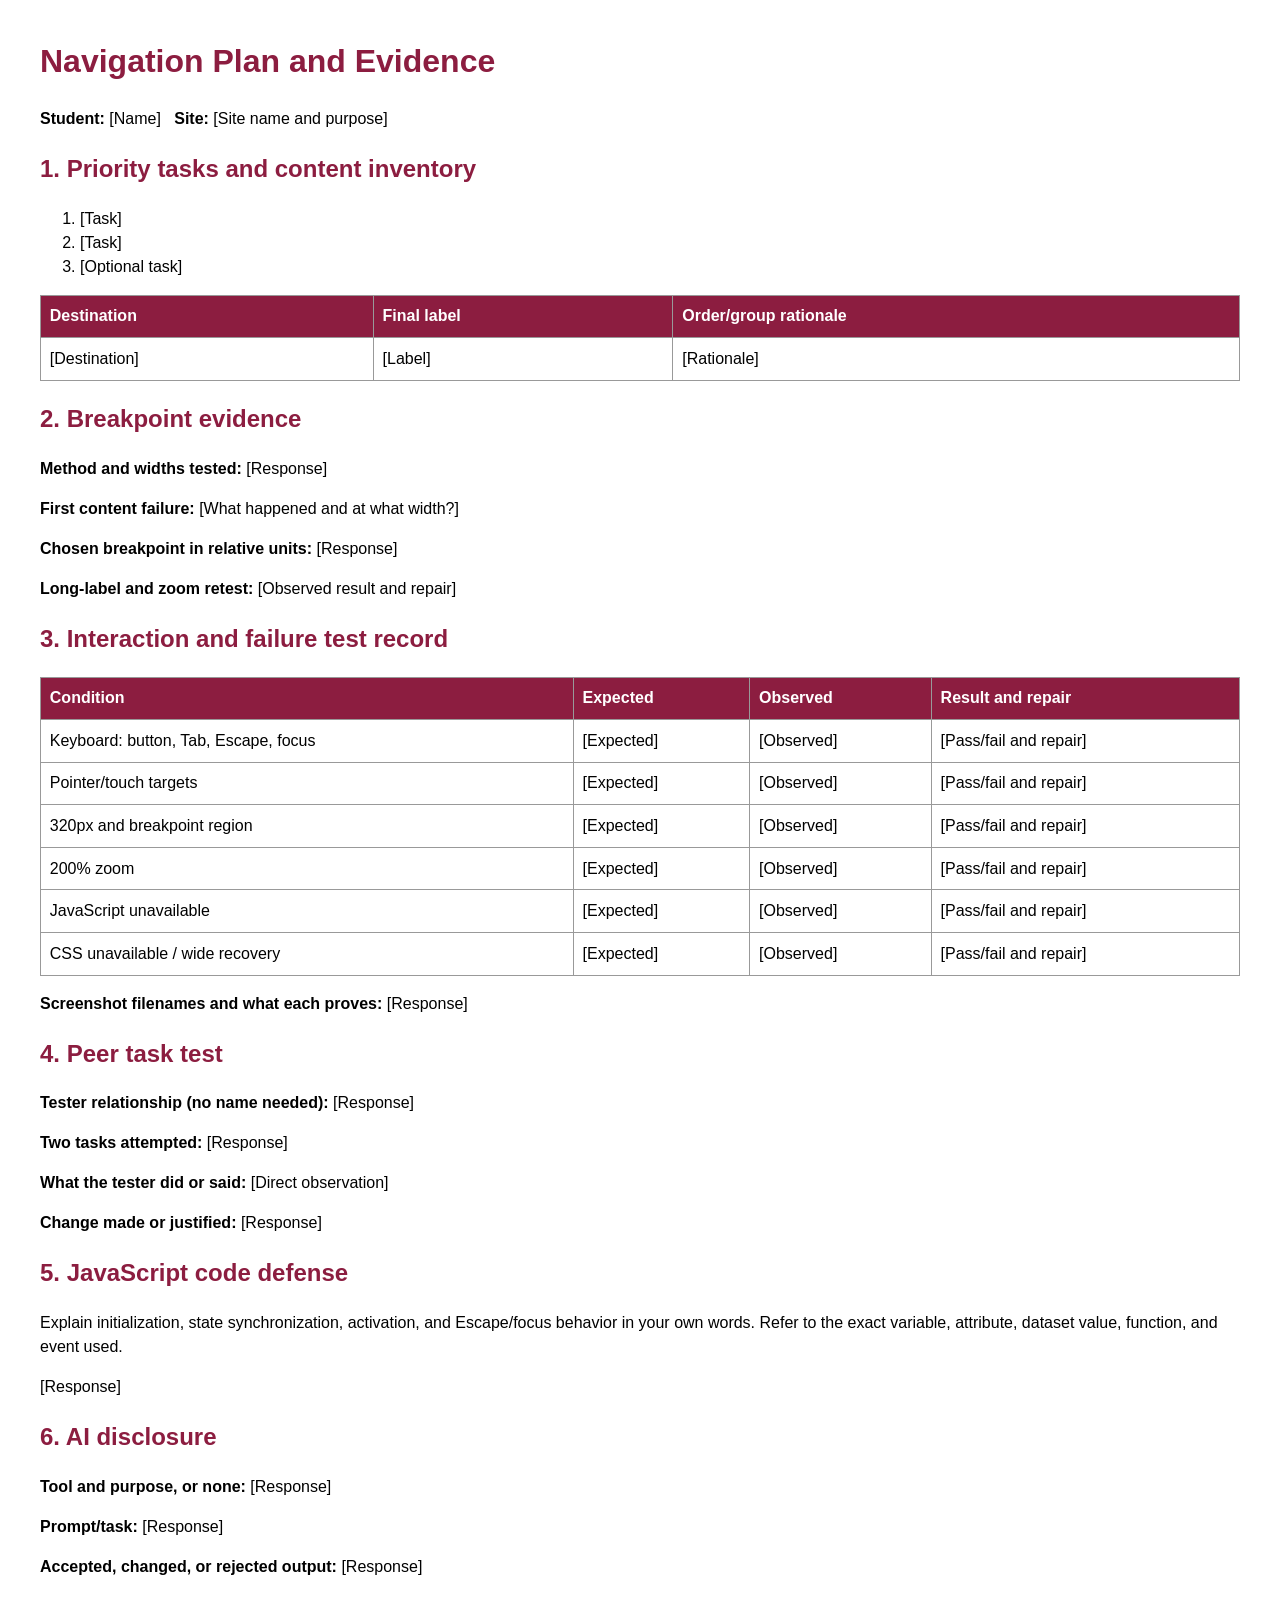
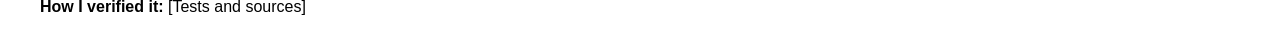
==== navigation-plan.html @ 39bb06de "starter files" ====
<!doctype html><html lang="en"><head><meta charset="utf-8"><title>Navigation Plan and Evidence</title><style>body{max-width:75rem;margin:auto;padding:1rem;font:1rem/1.5 Arial,sans-serif}h1,h2{color:#8c1d40}table{width:100%;border-collapse:collapse}th,td{border:1px solid #999;padding:.55rem;text-align:left;vertical-align:top}th{background:#8c1d40;color:#fff}</style></head><body>
<h1>Navigation Plan and Evidence</h1><p><strong>Student:</strong> [Name] &nbsp; <strong>Site:</strong> [Site name and purpose]</p>
<h2>1. Priority tasks and content inventory</h2><ol><li>[Task]</li><li>[Task]</li><li>[Optional task]</li></ol><table><tr><th>Destination</th><th>Final label</th><th>Order/group rationale</th></tr><tr><td>[Destination]</td><td>[Label]</td><td>[Rationale]</td></tr></table>
<h2>2. Breakpoint evidence</h2><p><strong>Method and widths tested:</strong> [Response]</p><p><strong>First content failure:</strong> [What happened and at what width?]</p><p><strong>Chosen breakpoint in relative units:</strong> [Response]</p><p><strong>Long-label and zoom retest:</strong> [Observed result and repair]</p>
<h2>3. Interaction and failure test record</h2><table><tr><th>Condition</th><th>Expected</th><th>Observed</th><th>Result and repair</th></tr><tr><td>Keyboard: button, Tab, Escape, focus</td><td>[Expected]</td><td>[Observed]</td><td>[Pass/fail and repair]</td></tr><tr><td>Pointer/touch targets</td><td>[Expected]</td><td>[Observed]</td><td>[Pass/fail and repair]</td></tr><tr><td>320px and breakpoint region</td><td>[Expected]</td><td>[Observed]</td><td>[Pass/fail and repair]</td></tr><tr><td>200% zoom</td><td>[Expected]</td><td>[Observed]</td><td>[Pass/fail and repair]</td></tr><tr><td>JavaScript unavailable</td><td>[Expected]</td><td>[Observed]</td><td>[Pass/fail and repair]</td></tr><tr><td>CSS unavailable / wide recovery</td><td>[Expected]</td><td>[Observed]</td><td>[Pass/fail and repair]</td></tr></table><p><strong>Screenshot filenames and what each proves:</strong> [Response]</p>
<h2>4. Peer task test</h2><p><strong>Tester relationship (no name needed):</strong> [Response]</p><p><strong>Two tasks attempted:</strong> [Response]</p><p><strong>What the tester did or said:</strong> [Direct observation]</p><p><strong>Change made or justified:</strong> [Response]</p>
<h2>5. JavaScript code defense</h2><p>Explain initialization, state synchronization, activation, and Escape/focus behavior in your own words. Refer to the exact variable, attribute, dataset value, function, and event used.</p><p>[Response]</p>
<h2>6. AI disclosure</h2><p><strong>Tool and purpose, or none:</strong> [Response]</p><p><strong>Prompt/task:</strong> [Response]</p><p><strong>Accepted, changed, or rejected output:</strong> [Response]</p><p><strong>How I verified it:</strong> [Tests and sources]</p>
</body></html>
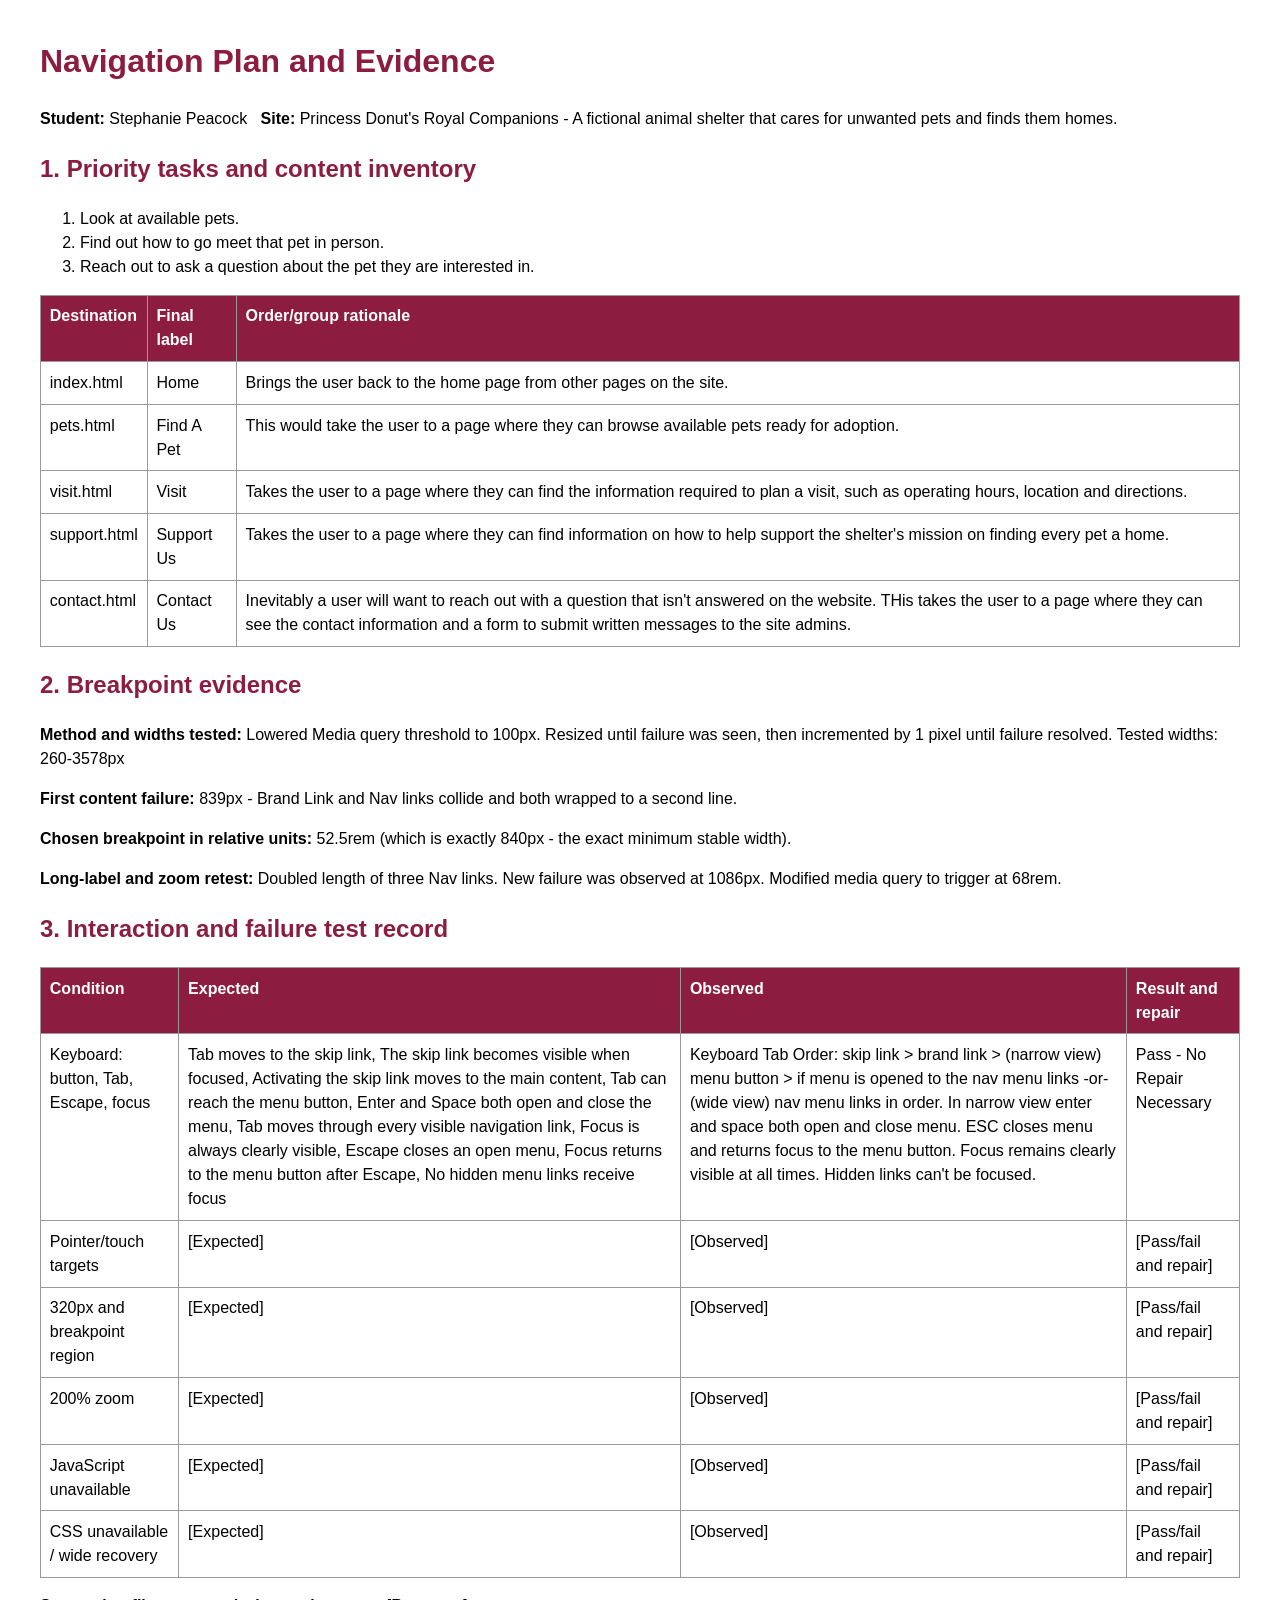
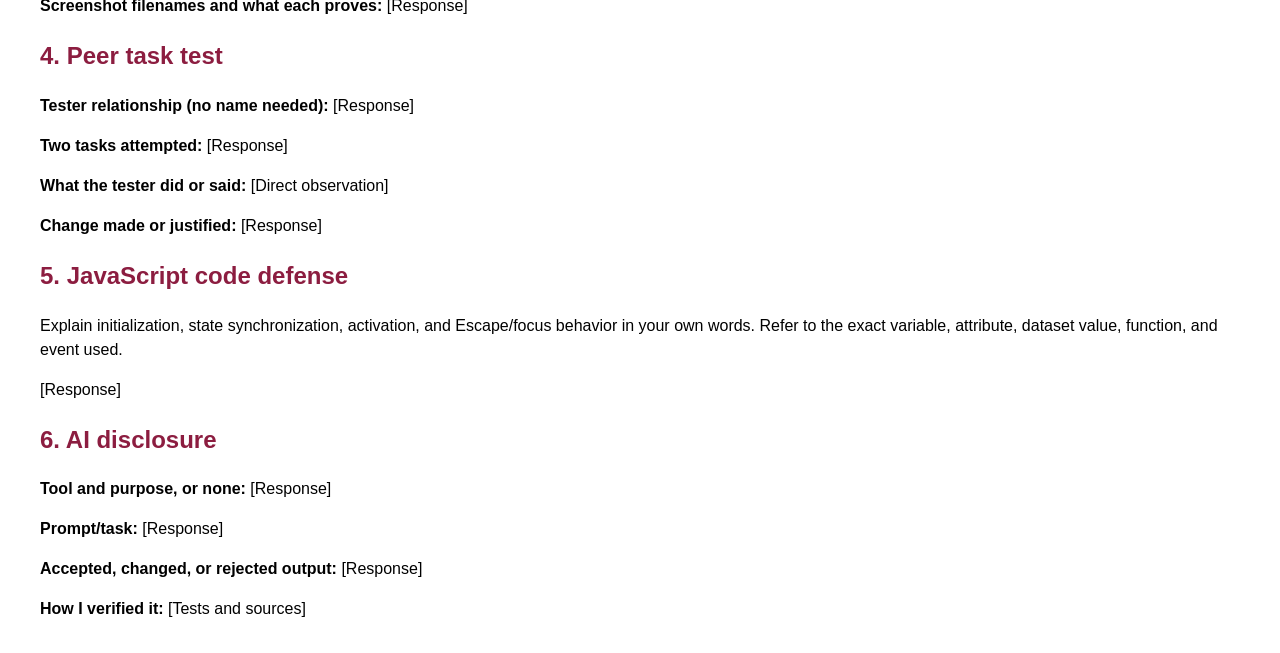
==== commit 4d284943: "wip customized pages, added js, completed css. partially done testing" ====
--- a/navigation-plan.html
+++ b/navigation-plan.html
@@ -1,9 +1,129 @@
-<!doctype html><html lang="en"><head><meta charset="utf-8"><title>Navigation Plan and Evidence</title><style>body{max-width:75rem;margin:auto;padding:1rem;font:1rem/1.5 Arial,sans-serif}h1,h2{color:#8c1d40}table{width:100%;border-collapse:collapse}th,td{border:1px solid #999;padding:.55rem;text-align:left;vertical-align:top}th{background:#8c1d40;color:#fff}</style></head><body>
-<h1>Navigation Plan and Evidence</h1><p><strong>Student:</strong> [Name] &nbsp; <strong>Site:</strong> [Site name and purpose]</p>
-<h2>1. Priority tasks and content inventory</h2><ol><li>[Task]</li><li>[Task]</li><li>[Optional task]</li></ol><table><tr><th>Destination</th><th>Final label</th><th>Order/group rationale</th></tr><tr><td>[Destination]</td><td>[Label]</td><td>[Rationale]</td></tr></table>
-<h2>2. Breakpoint evidence</h2><p><strong>Method and widths tested:</strong> [Response]</p><p><strong>First content failure:</strong> [What happened and at what width?]</p><p><strong>Chosen breakpoint in relative units:</strong> [Response]</p><p><strong>Long-label and zoom retest:</strong> [Observed result and repair]</p>
-<h2>3. Interaction and failure test record</h2><table><tr><th>Condition</th><th>Expected</th><th>Observed</th><th>Result and repair</th></tr><tr><td>Keyboard: button, Tab, Escape, focus</td><td>[Expected]</td><td>[Observed]</td><td>[Pass/fail and repair]</td></tr><tr><td>Pointer/touch targets</td><td>[Expected]</td><td>[Observed]</td><td>[Pass/fail and repair]</td></tr><tr><td>320px and breakpoint region</td><td>[Expected]</td><td>[Observed]</td><td>[Pass/fail and repair]</td></tr><tr><td>200% zoom</td><td>[Expected]</td><td>[Observed]</td><td>[Pass/fail and repair]</td></tr><tr><td>JavaScript unavailable</td><td>[Expected]</td><td>[Observed]</td><td>[Pass/fail and repair]</td></tr><tr><td>CSS unavailable / wide recovery</td><td>[Expected]</td><td>[Observed]</td><td>[Pass/fail and repair]</td></tr></table><p><strong>Screenshot filenames and what each proves:</strong> [Response]</p>
-<h2>4. Peer task test</h2><p><strong>Tester relationship (no name needed):</strong> [Response]</p><p><strong>Two tasks attempted:</strong> [Response]</p><p><strong>What the tester did or said:</strong> [Direct observation]</p><p><strong>Change made or justified:</strong> [Response]</p>
-<h2>5. JavaScript code defense</h2><p>Explain initialization, state synchronization, activation, and Escape/focus behavior in your own words. Refer to the exact variable, attribute, dataset value, function, and event used.</p><p>[Response]</p>
-<h2>6. AI disclosure</h2><p><strong>Tool and purpose, or none:</strong> [Response]</p><p><strong>Prompt/task:</strong> [Response]</p><p><strong>Accepted, changed, or rejected output:</strong> [Response]</p><p><strong>How I verified it:</strong> [Tests and sources]</p>
-</body></html>
+<!doctype html>
+<html lang="en">
+    <head>
+        <meta charset="utf-8">
+        <title>Navigation Plan and Evidence</title>
+        <style>
+            body{max-width:75rem;margin:auto;padding:1rem;font:1rem/1.5 Arial,sans-serif}
+            h1,h2{color:#8c1d40}
+            table{width:100%;border-collapse:collapse}
+            th,td{border:1px solid #999;padding:.55rem;text-align:left;vertical-align:top}
+            th{background:#8c1d40;color:#fff}
+            </style>
+    </head>
+    <body>
+        <h1>Navigation Plan and Evidence</h1>
+        <p><strong>Student:</strong> Stephanie Peacock &nbsp; <strong>Site:</strong> Princess Donut's Royal Companions - A fictional animal shelter that cares for unwanted pets and finds them homes.</p>
+        <h2>1. Priority tasks and content inventory</h2>
+        <ol>
+            <li>Look at available pets.</li>
+            <li>Find out how to go meet that pet in person.</li>
+            <li>Reach out to ask a question about the pet they are interested in.</li>
+        </ol>
+        <table>
+            <tr>
+                <th>Destination</th>
+                <th>Final label</th>
+                <th>Order/group rationale</th>
+            </tr>
+            <tr>
+                <td>index.html</td>
+                <td>Home</td>
+                <td>Brings the user back to the home page from other pages on the site.</td>
+            </tr>
+            <tr>
+                <td>pets.html</td>
+                <td>Find A Pet</td>
+                <td>This would take the user to a page where they can browse available pets ready for adoption.</td>
+            </tr>
+            <tr>
+                <td>visit.html</td>
+                <td>Visit</td>
+                <td>Takes the user to a page where they can find the information required to plan a visit, such as operating hours, location and directions.</td>
+            </tr>
+            <tr>
+                <td>support.html</td>
+                <td>Support Us</td>
+                <td>Takes the user to a page where they can find information on how to help support the shelter's mission on finding every pet a home.</td>
+            </tr>
+            <tr>
+                <td>contact.html</td>
+                <td>Contact Us</td>
+                <td>Inevitably a user will want to reach out with a question that isn't answered on the website. THis takes the user to a page where they can see the contact information and a form to submit written messages to the site admins.</td>
+            </tr>
+        </table>
+        <h2>2. Breakpoint evidence</h2>
+        <p><strong>Method and widths tested:</strong> Lowered Media query threshold to 100px. Resized until failure was seen, then incremented by 1 pixel until failure resolved. Tested widths: 260-3578px</p>
+        <p><strong>First content failure:</strong> 839px - Brand Link and Nav links collide and both wrapped to a second line.</p>
+        <p><strong>Chosen breakpoint in relative units:</strong> 52.5rem (which is exactly 840px - the exact minimum stable width).</p>
+        <p><strong>Long-label and zoom retest:</strong> Doubled length of three Nav links. New failure was observed at 1086px. Modified media query to trigger at 68rem.</p>
+        <h2>3. Interaction and failure test record</h2>
+        <table>
+            <tr>
+                <th>Condition</th>
+                <th>Expected</th>
+                <th>Observed</th>
+                <th>Result and repair</th>
+            </tr>
+            <tr>
+                <td>Keyboard: button, Tab, Escape, focus</td>
+                <td>Tab moves to the skip link, 
+                    The skip link becomes visible when focused, 
+                    Activating the skip link moves to the main content, 
+                    Tab can reach the menu button,
+                    Enter and Space both open and close the menu, 
+                    Tab moves through every visible navigation link, 
+                    Focus is always clearly visible, 
+                    Escape closes an open menu, 
+                    Focus returns to the menu button after Escape, 
+                    No hidden menu links receive focus
+                </td>
+                <td>Keyboard Tab Order: skip link > brand link > (narrow view) menu button > if menu is opened to the nav menu links -or- (wide view) nav menu links in order. In narrow view enter and space both open and close menu. ESC closes menu and returns focus to the menu button. Focus remains clearly visible at all times. Hidden links can't be focused.</td>
+                <td>Pass - No Repair Necessary</td>
+            </tr>
+            <tr>
+                <td>Pointer/touch targets</td>
+                <td>[Expected]</td>
+                <td>[Observed]</td>
+                <td>[Pass/fail and repair]</td>
+            </tr>
+            <tr>
+                <td>320px and breakpoint region</td>
+                <td>[Expected]</td><td>[Observed]</td>
+                <td>[Pass/fail and repair]</td>
+            </tr>
+            <tr>
+                <td>200% zoom</td>
+                <td>[Expected]</td>
+                <td>[Observed]</td>
+                <td>[Pass/fail and repair]</td>
+            </tr>
+            <tr>
+                <td>JavaScript unavailable</td>
+                <td>[Expected]</td>
+                <td>[Observed]</td>
+                <td>[Pass/fail and repair]</td>
+            </tr>
+            <tr>
+                <td>CSS unavailable / wide recovery</td>
+                <td>[Expected]</td>
+                <td>[Observed]</td>
+                <td>[Pass/fail and repair]</td>
+            </tr>
+        </table>
+        <p><strong>Screenshot filenames and what each proves:</strong> [Response]</p>
+        <h2>4. Peer task test</h2>
+        <p><strong>Tester relationship (no name needed):</strong> [Response]</p>
+        <p><strong>Two tasks attempted:</strong> [Response]</p>
+        <p><strong>What the tester did or said:</strong> [Direct observation]</p>
+        <p><strong>Change made or justified:</strong> [Response]</p>
+        <h2>5. JavaScript code defense</h2>
+        <p>Explain initialization, state synchronization, activation, and Escape/focus behavior in your own words. Refer to the exact variable, attribute, dataset value, function, and event used.</p>
+        <p>[Response]</p>
+        <h2>6. AI disclosure</h2>
+        <p><strong>Tool and purpose, or none:</strong> [Response]</p>
+        <p><strong>Prompt/task:</strong> [Response]</p>
+        <p><strong>Accepted, changed, or rejected output:</strong> [Response]</p>
+        <p><strong>How I verified it:</strong> [Tests and sources]</p>
+    </body>
+</html>
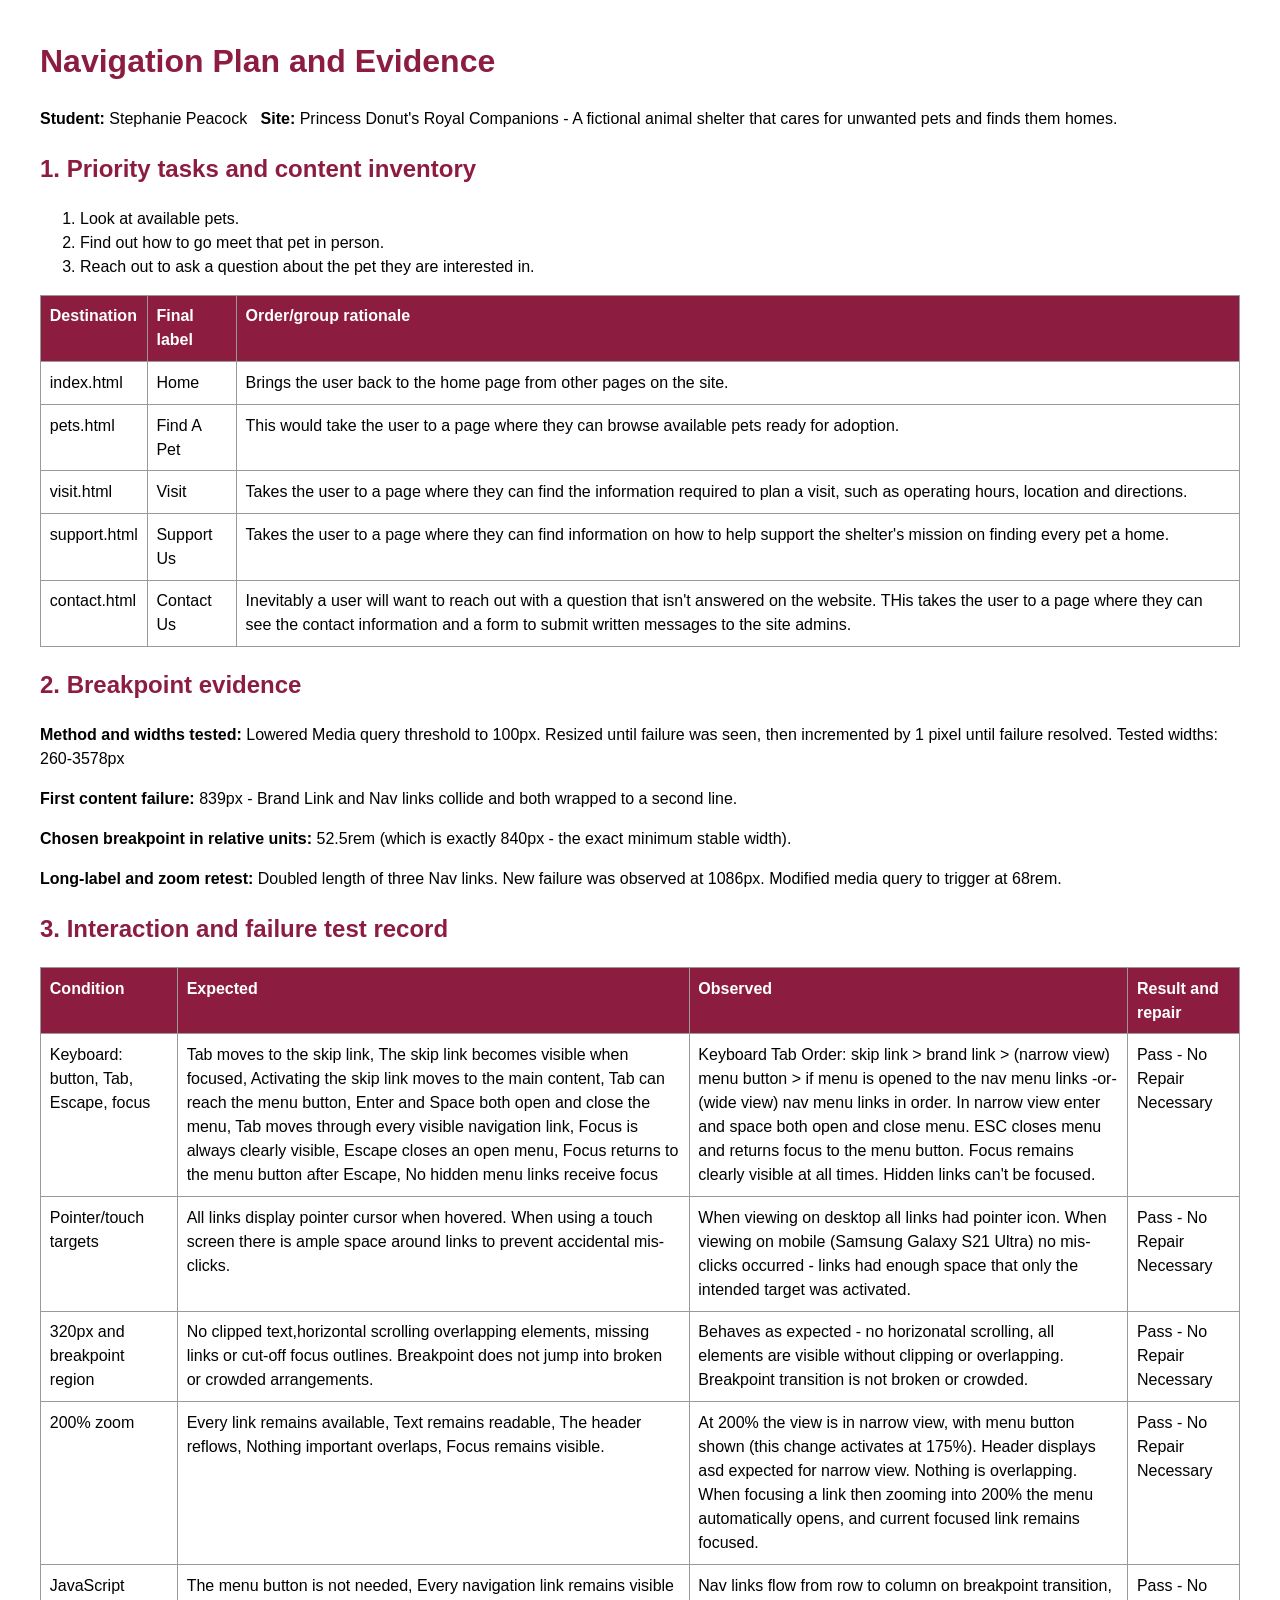
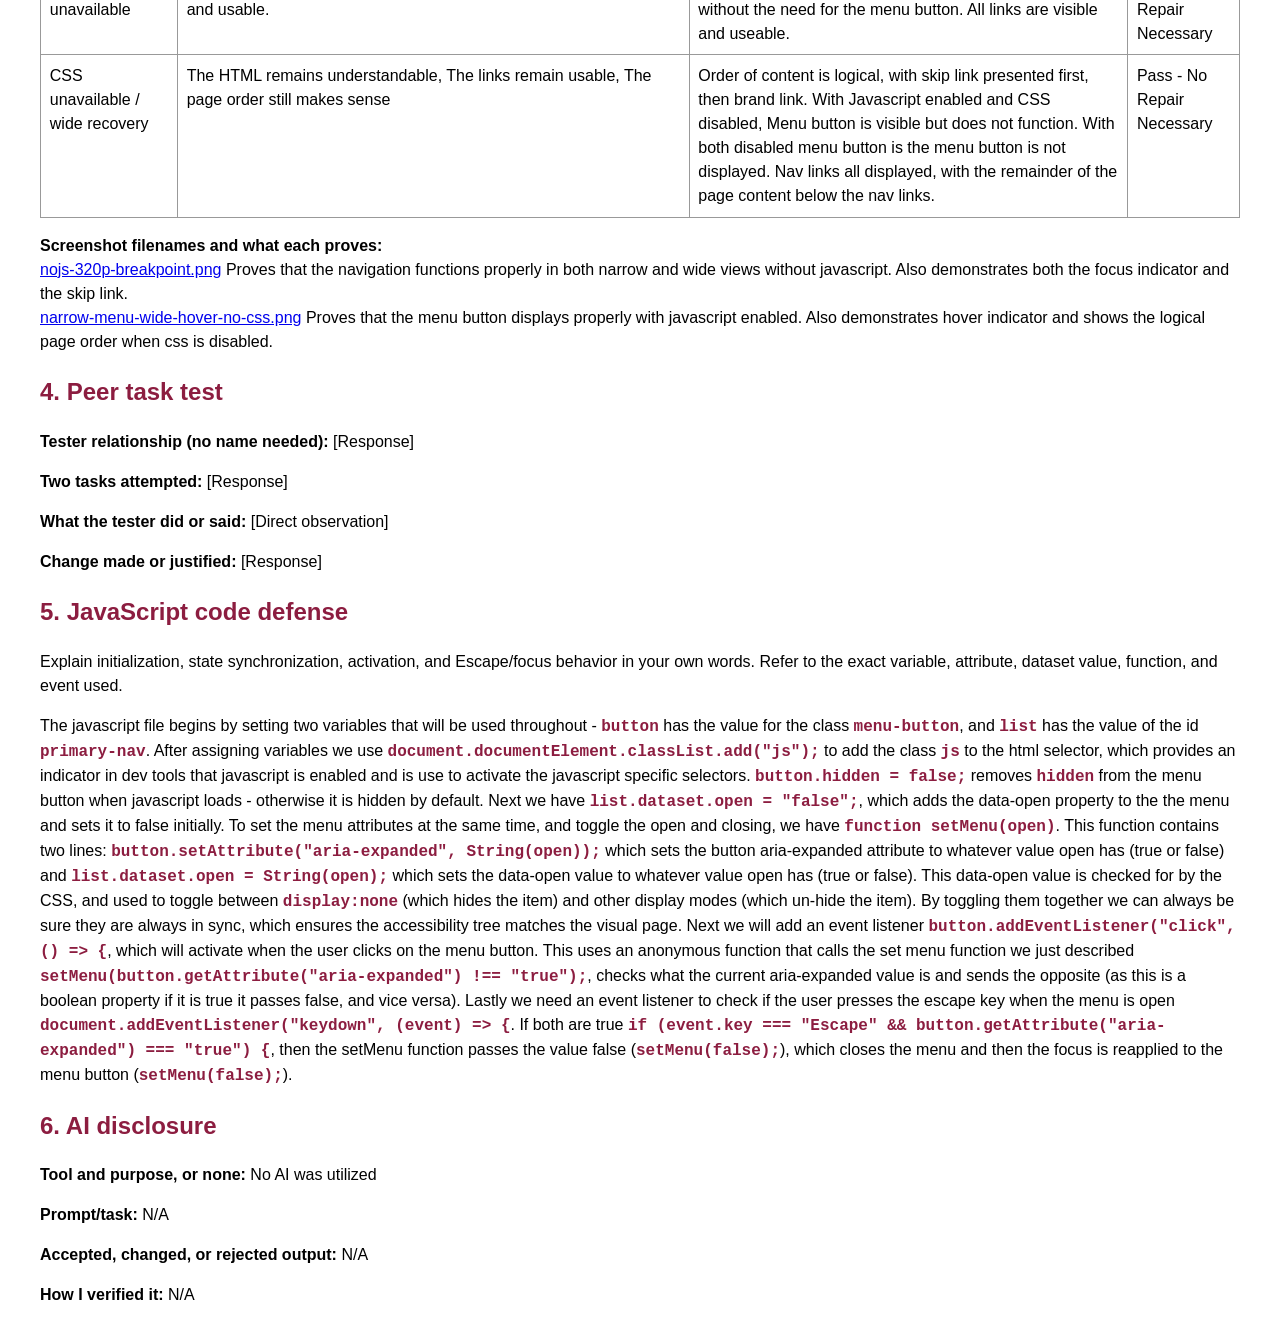
==== commit 912c7777: "more testing done" ====
--- a/navigation-plan.html
+++ b/navigation-plan.html
@@ -9,6 +9,7 @@
             table{width:100%;border-collapse:collapse}
             th,td{border:1px solid #999;padding:.55rem;text-align:left;vertical-align:top}
             th{background:#8c1d40;color:#fff}
+            code{font-weight: bold; color: #8c1d40;}
             </style>
     </head>
     <body>
@@ -83,35 +84,43 @@
             </tr>
             <tr>
                 <td>Pointer/touch targets</td>
-                <td>[Expected]</td>
-                <td>[Observed]</td>
-                <td>[Pass/fail and repair]</td>
+                <td>All links display pointer cursor when hovered. When using a touch screen there is ample space around links to prevent accidental mis-clicks.</td>
+                <td>When viewing on desktop all links had pointer icon. When viewing on mobile (Samsung Galaxy S21 Ultra) no mis-clicks occurred - links had enough space that only the intended target was activated.</td>
+                <td>Pass - No Repair Necessary</td>
             </tr>
             <tr>
                 <td>320px and breakpoint region</td>
-                <td>[Expected]</td><td>[Observed]</td>
-                <td>[Pass/fail and repair]</td>
+                <td>No clipped text,horizontal scrolling overlapping elements, missing links or cut-off focus outlines. Breakpoint does not jump into broken or crowded arrangements.</td>
+                <td>Behaves as expected - no horizonatal scrolling, all elements are visible without clipping or overlapping. Breakpoint transition is not broken or crowded.</td>
+                <td>Pass - No Repair Necessary</td>
             </tr>
             <tr>
                 <td>200% zoom</td>
-                <td>[Expected]</td>
-                <td>[Observed]</td>
-                <td>[Pass/fail and repair]</td>
+                <td>Every link remains available, Text remains readable, The header reflows, Nothing important overlaps, Focus remains visible.</td>
+                <td>At 200% the view is in narrow view, with menu button shown (this change activates at 175%). Header displays asd expected for narrow view. Nothing is overlapping. When focusing a link then zooming into 200% the menu automatically opens, and current focused link remains focused.</td>
+                <td>Pass - No Repair Necessary</td>
             </tr>
             <tr>
                 <td>JavaScript unavailable</td>
-                <td>[Expected]</td>
-                <td>[Observed]</td>
-                <td>[Pass/fail and repair]</td>
+                <td>The menu button is not needed, Every navigation link remains visible and usable.</td>
+                <td>Nav links flow from row to column on breakpoint transition, without the need for the menu button. All links are visible and useable.</td>
+                <td>Pass - No Repair Necessary</td>
             </tr>
             <tr>
                 <td>CSS unavailable / wide recovery</td>
-                <td>[Expected]</td>
-                <td>[Observed]</td>
-                <td>[Pass/fail and repair]</td>
+                <td>The HTML remains understandable, The links remain usable, The page order still makes sense</td>
+                <td>Order of content is logical, with skip link presented first, then brand link. With Javascript enabled and CSS disabled, Menu button is visible but does not function. With both disabled menu button is the menu button is not displayed. Nav links all displayed, with the remainder of the page content below the nav links. </td>
+                <td>Pass - No Repair Necessary</td>
             </tr>
         </table>
-        <p><strong>Screenshot filenames and what each proves:</strong> [Response]</p>
+        <p><strong>Screenshot filenames and what each proves:</strong> <br>
+            <a href="nojs-320p-breakpoint.png" target="_blank">nojs-320p-breakpoint.png</a> 
+            Proves that the navigation functions properly in both narrow and wide views without 
+            javascript. Also demonstrates both the focus indicator and the skip link. <br>
+            <a href="narrow-menu-wide-hover-no-css.png" target="_blank">narrow-menu-wide-hover-no-css.png</a> 
+            Proves that the menu button displays properly with javascript enabled. Also demonstrates 
+            hover indicator and shows the logical page order when css is disabled.
+        </p>
         <h2>4. Peer task test</h2>
         <p><strong>Tester relationship (no name needed):</strong> [Response]</p>
         <p><strong>Two tasks attempted:</strong> [Response]</p>
@@ -119,11 +128,40 @@
         <p><strong>Change made or justified:</strong> [Response]</p>
         <h2>5. JavaScript code defense</h2>
         <p>Explain initialization, state synchronization, activation, and Escape/focus behavior in your own words. Refer to the exact variable, attribute, dataset value, function, and event used.</p>
-        <p>[Response]</p>
+        <p>The javascript file begins by setting two variables that will be used 
+            throughout - <code>button</code> has the value for the class <code>menu-button</code>, 
+            and <code>list</code> has the value of the id <code>primary-nav</code>. 
+            After assigning variables we use <code>document.documentElement.classList.add("js");</code> 
+            to add the class <code>js</code> to the html selector, which provides an indicator in dev tools 
+            that javascript is enabled and is use to activate the javascript specific selectors.
+            <code>button.hidden = false;</code> removes <code>hidden</code> from the menu button when javascript 
+            loads - otherwise it is hidden by default. Next we have <code>list.dataset.open = "false";</code>,
+            which adds the data-open property to the the menu and sets it to false initially.
+            To set the menu attributes at the same time, and toggle the open and closing, we have 
+            <code>function setMenu(open)</code>. This function contains two lines: 
+            <code>button.setAttribute("aria-expanded", String(open));</code> which sets the 
+            button aria-expanded attribute to whatever value open has (true or false) and 
+            <code>list.dataset.open = String(open);</code> which sets the data-open value to 
+            whatever value open has (true or false). This data-open value is checked for by the CSS, 
+            and used to toggle between <code>display:none</code> (which hides the item) and other display 
+            modes (which un-hide the item). By toggling them together we can always be 
+            sure they are always in sync, which ensures the accessibility tree matches the visual 
+            page. Next we will add an event listener <code>button.addEventListener("click", () => {</code>, 
+            which will activate when the user clicks on the menu button. This uses an 
+            anonymous function that calls the set menu function we 
+            just described <code>setMenu(button.getAttribute("aria-expanded") !== "true");</code>, 
+            checks what the current aria-expanded value is and sends the opposite (as this is a 
+            boolean property if it is true it passes false, and vice versa). 
+            Lastly we need an event listener to check if the user presses the escape key when 
+            the menu is open <code>document.addEventListener("keydown", (event) => {</code>. If both 
+            are true <code>if (event.key === "Escape" && button.getAttribute("aria-expanded") === "true") {</code>, 
+            then the setMenu function passes the value false (<code>setMenu(false);</code>), 
+            which closes the menu and then the focus is reapplied to the menu button (<code>setMenu(false);</code>).
+        </p>
         <h2>6. AI disclosure</h2>
-        <p><strong>Tool and purpose, or none:</strong> [Response]</p>
-        <p><strong>Prompt/task:</strong> [Response]</p>
-        <p><strong>Accepted, changed, or rejected output:</strong> [Response]</p>
-        <p><strong>How I verified it:</strong> [Tests and sources]</p>
+        <p><strong>Tool and purpose, or none:</strong> No AI was utilized</p>
+        <p><strong>Prompt/task:</strong> N/A</p>
+        <p><strong>Accepted, changed, or rejected output:</strong> N/A</p>
+        <p><strong>How I verified it:</strong> N/A</p>
     </body>
 </html>
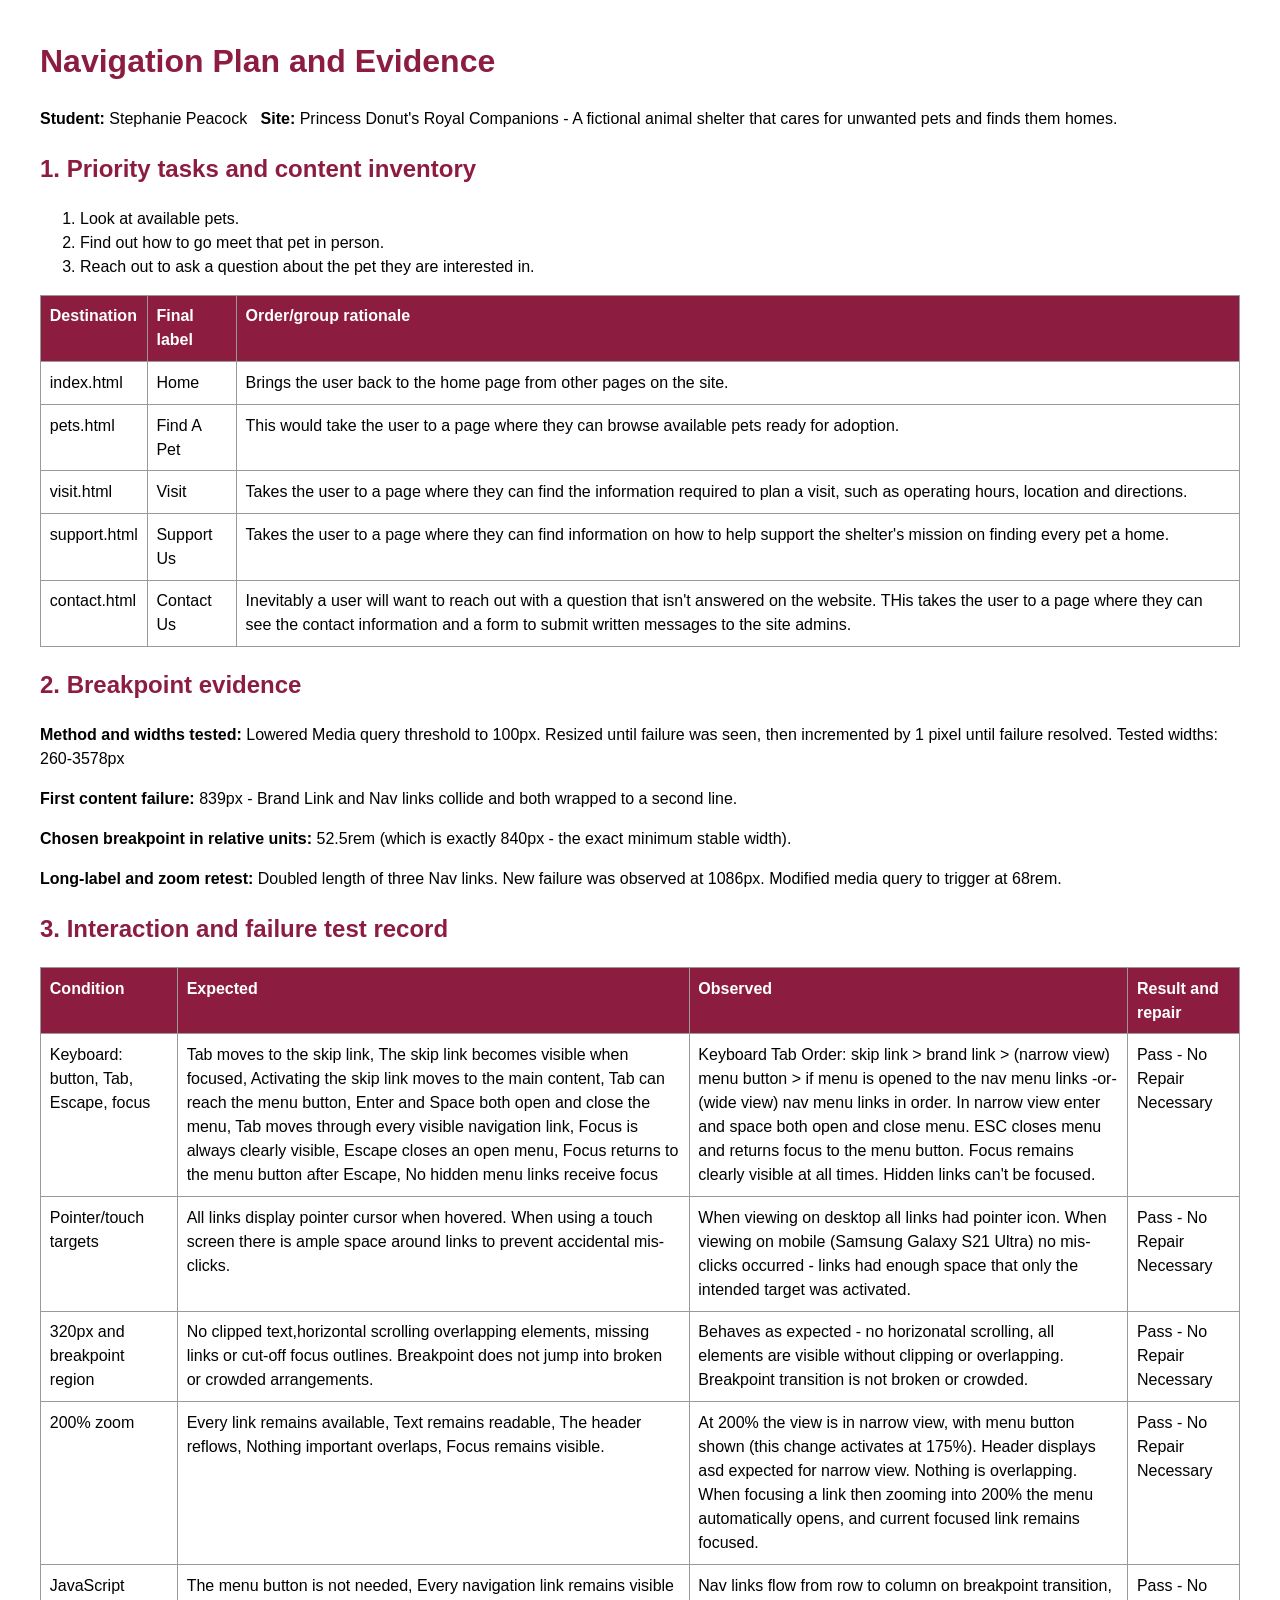
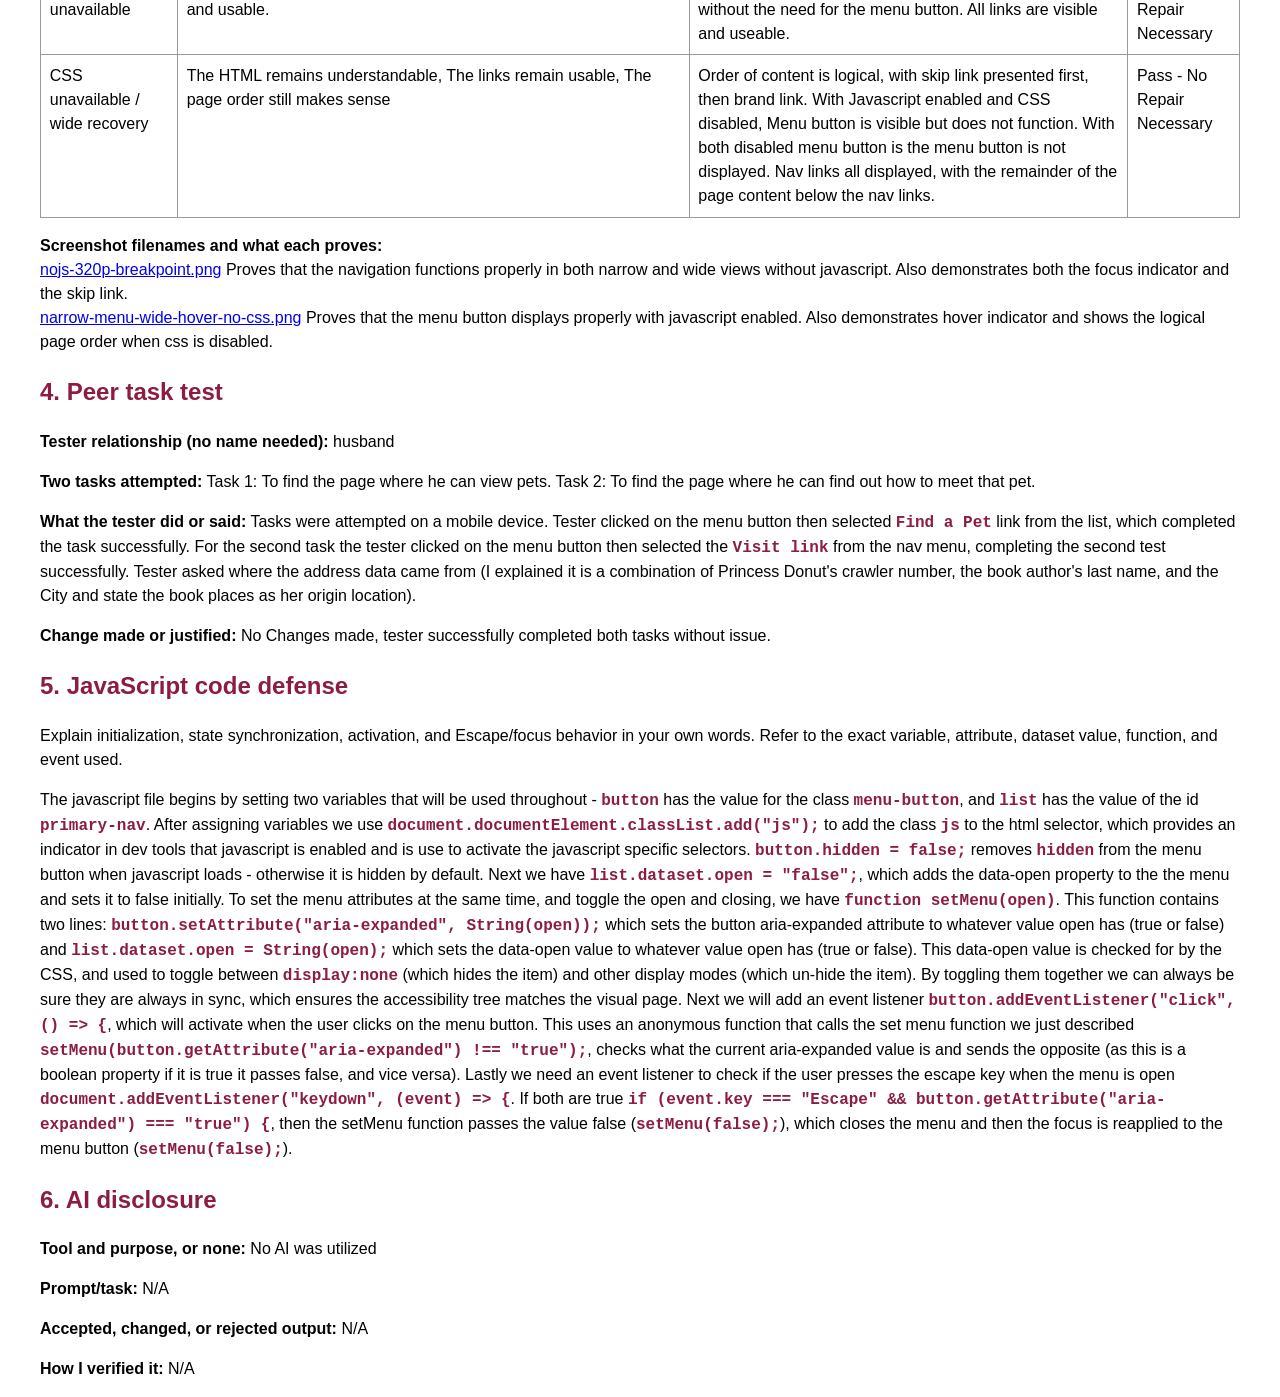
==== commit a1be91c2: "completed navigation plan" ====
--- a/navigation-plan.html
+++ b/navigation-plan.html
@@ -122,10 +122,17 @@
             hover indicator and shows the logical page order when css is disabled.
         </p>
         <h2>4. Peer task test</h2>
-        <p><strong>Tester relationship (no name needed):</strong> [Response]</p>
-        <p><strong>Two tasks attempted:</strong> [Response]</p>
-        <p><strong>What the tester did or said:</strong> [Direct observation]</p>
-        <p><strong>Change made or justified:</strong> [Response]</p>
+        <p><strong>Tester relationship (no name needed):</strong> husband</p>
+        <p><strong>Two tasks attempted:</strong> Task 1: To find the page where he can view pets. 
+            Task 2: To find the page where he can find out how to meet that pet.</p>
+        <p><strong>What the tester did or said:</strong> Tasks were attempted on a mobile device. 
+            Tester clicked on the menu button then selected <code>Find a Pet</code> link from the list, which completed the task successfully. 
+            For the second task the tester clicked on the menu button then selected the <code>Visit link</code> from the nav menu, 
+            completing the second test successfully. Tester asked where the address data came from 
+            (I explained it is a combination of Princess Donut's crawler number, the book author's last name, 
+            and the City and state the book places as her origin location).
+        </p>
+        <p><strong>Change made or justified:</strong> No Changes made, tester successfully completed both tasks without issue.</p>
         <h2>5. JavaScript code defense</h2>
         <p>Explain initialization, state synchronization, activation, and Escape/focus behavior in your own words. Refer to the exact variable, attribute, dataset value, function, and event used.</p>
         <p>The javascript file begins by setting two variables that will be used 
